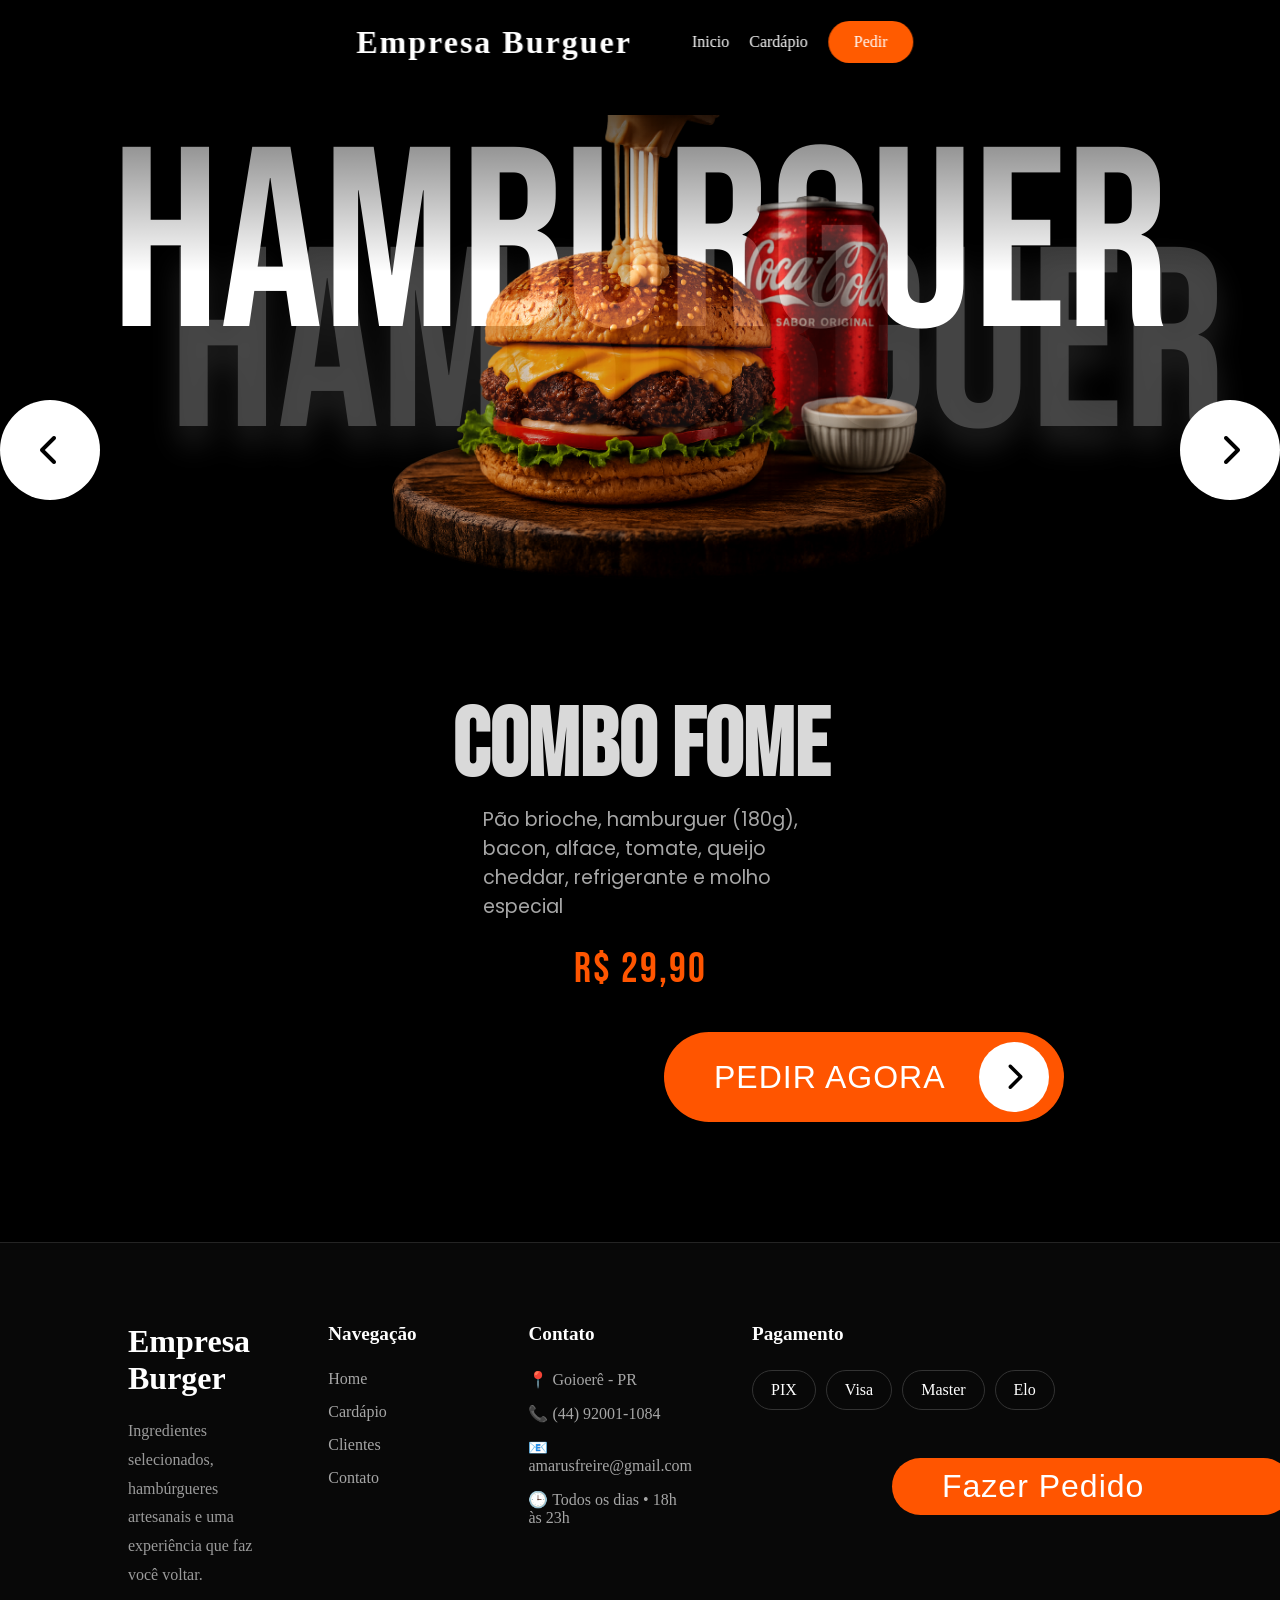
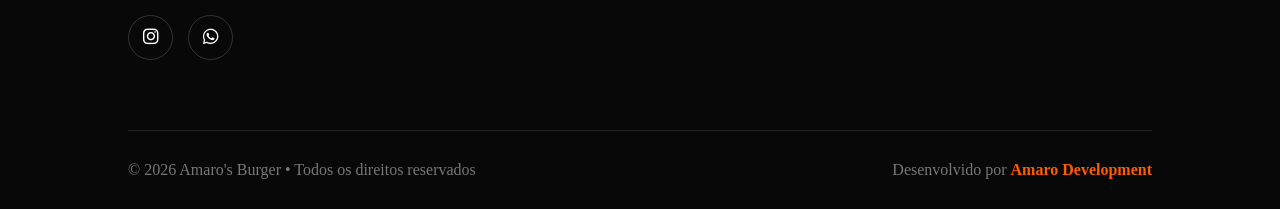
==== html/produto.html @ 5f11bde8 "fix: arruma links vazios, alt e contato" ====
<!DOCTYPE html>
<html lang="pt-br">

<head>
    <meta charset="UTF-8">
    <meta name="viewport" content="width=device-width, initial-scale=1.0">
    <link rel="preconnect" href="https://fonts.googleapis.com">
    <link rel="preconnect" href="https://fonts.gstatic.com" crossorigin>
    <link
        href="https://fonts.googleapis.com/css2?family=Bebas+Neue&family=Poppins:ital,wght@0,100;0,200;0,300;0,400;0,500;0,600;0,700;0,800;0,900;1,100;1,200;1,300;1,400;1,500;1,600;1,700;1,800;1,900&display=swap"
        rel="stylesheet">
    <link rel="stylesheet" href="https://cdnjs.cloudflare.com/ajax/libs/font-awesome/6.7.2/css/all.min.css">
    <link rel="stylesheet" href="../css/utils.css">
    <link rel="stylesheet" href="../css/produto.css">
    <title>Document</title>
</head>

<body>
    <header>
        <article class="navbar">
            <button class="menu-toggle" type="button" aria-label="Abrir menu" aria-expanded="false" data-menu-toggle>
                <i class="fa-solid fa-bars"></i>
            </button>
            <a class="empresa" href="../index.html">Empresa Burguer</a>
            <nav class="menu">
                <li>
                    <a href="#">Inicio</a>
                </li>
                <li>
                    <a href="#cardapio">Cardápio</a>
                </li>
                <li class="pedido">
                    <a href="">Pedir</a>
                </li>
            </nav>
        </article>
    </header>
    <div class="menu-backdrop" data-menu-backdrop></div>
    <main>
        <section class="container">
            <div class="top-gradient"></div>
            <h1 class="text-gigante frente" data-product-watermark>HAMBURGUER</h1>
            <h2 class="text-gigante tras" data-product-watermark-back>HAMBURGUER</h2>
            <div class="troca">
                <i class="fa-solid fa-chevron-left"></i>
                <i class="fa-solid fa-chevron-right"></i>
            </div>
            <img data-product-image src="../img/heroPNG2.png" alt="imagem do banner hero">
            <article class="info">
                <h2 class="nome-produto" data-product-name>COMBO FOME</h2>
                <p class="descricao-produto" data-product-description>Pão brioche, hamburguer (180g),<br>
                    bacon, alface, tomate, queijo<br>
                    cheddar, refrigerante e molho<br>
                    especial</p>
                <span class="preco-produto" data-product-price>R$ 29,90</span>
                <button class="btn-pedir">
                    PEDIR AGORA
                    <span class="btn-icone"><i class="fa-solid fa-chevron-right"></i></span>
                </button>

            </article>
        </section>
    </main>

    <div class="pedido-modal" data-pedido-modal aria-hidden="true">
        <div class="pedido-modal-backdrop" data-pedido-close></div>
        <section class="pedido-modal-panel" role="dialog" aria-modal="true" aria-labelledby="pedido-modal-title">
            <button class="pedido-modal-close" type="button" aria-label="Fechar janela" data-pedido-close>×</button>
            <h2 class="pedido-modal-title" id="pedido-modal-title">Antes de prosseguirmos precisamos dos seguintes
                dados:</h2>

            <div class="pedido-modal-client">
                <input class="pedido-modal-input" type="text" placeholder="NOME DO CLIENTE" aria-label="Nome do cliente"
                    data-client-name>

                <div class="pedido-modal-delivery">
                    <span class="pedido-modal-label">PRECISA ENTREGAR?</span>
                    <button class="pedido-choice active" type="button" data-delivery-choice="sim">SIM</button>
                    <button class="pedido-choice" type="button" data-delivery-choice="nao">NÃO</button>
                </div>
            </div>

            <div class="pedido-modal-address" data-address-group>
                <h3 class="pedido-modal-subtitle pedido-modal-subtitle-address">ENDEREÇO</h3>

                <div class="pedido-modal-address-grid">
                    <input class="pedido-modal-input" type="text" placeholder="BAIRRO" aria-label="Bairro"
                        data-address-bairro>
                    <input class="pedido-modal-input" type="text" placeholder="RUA" aria-label="Rua" data-address-rua>
                    <input class="pedido-modal-input" type="text" placeholder="NUMERO" aria-label="Número"
                        data-address-numero>
                </div>
            </div>

            <h3 class="pedido-modal-subtitle">PEDIDOS</h3>
            <textarea class="pedido-modal-textarea" data-pedido-textarea rows="5" aria-label="Pedidos"></textarea>

            <button class="pedido-modal-submit" type="button">
                PEDIR AGORA
                <span class="pedido-modal-arrow">&gt;</span>
            </button>
        </section>
    </div>

    <script src="../js/menu-mobile.js"></script>
    <script src="../js/produto.js"></script>
    <script src="../js/pedido-modal.js"></script>
    <footer class="footer">

        <div class="footer-container">

            <div class="footer-column">
                <h2 class="logo">Empresa Burger</h2>

                <p>
                    Ingredientes selecionados, hambúrgueres artesanais e uma experiência que faz você voltar.
                </p>

                <div class="socials">
                    <a href="https://www.instagram.com/amarus_freire/"><i class="fa-brands fa-instagram"></i></a>
                    <a href="https://wa.me/5544920011084"><i class="fa-brands fa-whatsapp"></i></a>
                </div>
            </div>

            <div class="footer-column">
                <h3>Navegação</h3>

                <ul>
                    <li><a href="../index.html">Home</a></li>
                    <li><a href="../index.html">Cardápio</a></li>
                    <li><a href="../index.html">Clientes</a></li>
                    <li><a href="https://wa.me/5544920011084">Contato</a></li>
                </ul>
            </div>

            <div class="footer-column">
                <h3>Contato</h3>

                <ul>
                    <li>📍 Goioerê - PR</li>
                    <li>📞 (44) 92001-1084</li>
                    <li>📧 amarusfreire@gmail.com</li>
                    <li>🕒 Todos os dias • 18h às 23h</li>
                </ul>
            </div>

            <div class="footer-column">
                <h3>Pagamento</h3>

                <div class="payments">
                    <span>PIX</span>
                    <span>Visa</span>
                    <span>Master</span>
                    <span>Elo</span>
                </div>

                <button class="footer-button btn-pedir">
                    Fazer Pedido
                </button>
            </div>

        </div>

        <div class="footer-bottom">
            <p>
                © 2026 Amaro's Burger • Todos os direitos reservados
            </p>

            <p>
                Desenvolvido por <span>Amaro Development</span>
            </p>
        </div>

    </footer>
</body>

</html>
---- css/utils.css ----
@charset "UTF-8";

.bebas-neue-regular {
	font-family: "Bebas Neue", sans-serif;
	font-weight: 400;
	font-style: normal;
}



.poppins-regular {
	font-family: "Poppins", sans-serif;
	font-weight: 400;
	font-style: normal;
}



.poppins-semibold {
	font-family: "Poppins", sans-serif;
	font-weight: 600;
	font-style: normal;
}

.poppins-bold {
	font-family: "Poppins", sans-serif;
	font-weight: 700;
	font-style: normal;
}



.poppins-regular-italic {
	font-family: "Poppins", sans-serif;
	font-weight: 400;
	font-style: italic;
}

.poppins-semibold-italic {
	font-family: "Poppins", sans-serif;
	font-weight: 600;
	font-style: italic;
}

.poppins-bold-italic {
	font-family: "Poppins", sans-serif;
	font-weight: 700;
	font-style: italic;
}

:root {
	--font-title: "Bebas Neue", sans-serif;
	--font-text: "Poppins", sans-serif;
}

html {
	background-color: black;
}

.btn-pedir {
    display: inline-flex;
    align-items: center;
    justify-content: space-between;
    align-self: center;
    background-color: #FF5500;

    color: #FFFFFF;

    font-family: 'Arial', sans-serif;
    font-size: 32px;
    font-weight: normal;
    letter-spacing: 1px;
    padding: 10px 15px 10px 50px;

    border: none;
    border-radius: 100px;
	margin-left: 35%;
    cursor: pointer;
    width: 400px;
    margin-top: 18px;
    transition: transform 0.2s, background-color 0.2s;
}

.btn-icone {
    display: flex;
    align-items: center;
    justify-content: center;
    background-color: #FFFFFF;
    color: #000000;

    font-size: 28px;
    font-weight: bold;
    width: 70px;
    height: 70px;
    border-radius: 50%;
    margin-left: 20px;
}

.btn-pedir:hover {
    background-color: #E64A00;
    transform: scale(1.02);
}

.nome-produto {
	font-family: var(--font-title);
}

.descricao-produto,
.btn-pedir {
	font-family: var(--font-text);
}

.navbar {
	display: flex;
	align-items: center;
	justify-content: center;
	margin-top: 10px;
	z-index: 1000;

	position: relative;
	position: fixed;
	padding: 10px;
	top: -50px;
	left: 50%;
	transform: translate(-50%, 50%);

	border-radius: 20px;
	background: rgba(0, 0, 0, .75);
	backdrop-filter: blur(12px);
}

.navbar-hero {
	position: relative;
	z-index: 5;
	justify-content: space-between;
	align-items: center;
	width: min(1400px, 92vw);
	margin: 0 auto;
	padding: 24px 0 0;
}

.empresa {
	display: flex;
	flex-direction: row;
	text-decoration: none;
	white-space: nowrap;
	color: #fff;
	margin-right: 0;
	font-size: 2rem;
	font-weight: 700;
	letter-spacing: 1px;
	z-index: 999;
	letter-spacing: 2px;
	margin-right: 50px;
	align-self: center;
}


.menu {
	list-style: none;
	z-index: 999;
	display: flex;
	align-items: center;
}

.menu li {
	display: inline-block;
	margin: 10px;
}

.menu a {
	color: white;
	font-style: normal;
	text-decoration: none;
}


.menu .pedido {
	padding: 12px 26px;
	background: #ff5b00;
	border-radius: 999px;
	transition: .3s;
}

.menu .pedido:hover {
	background: #ff7a2d;
}

.menu-toggle {
	display: none;
	align-items: center;
	justify-content: center;
	border: 0;
	background: transparent;
	color: #fff;
	font-size: 1.4rem;
	cursor: pointer;
	z-index: 1002;
}

.menu-backdrop {
	display: none;
}

.navbar-hero .menu {
	display: flex;
	align-items: center;
	gap: 40px;
}

.navbar-hero .menu li {
	display: block;
	margin: 0;
}

.navbar-hero .menu a {
	text-transform: uppercase;
	letter-spacing: 1.5px;
	font-size: 0.82rem;
	opacity: 0.95;
}

.menu a {
	position: relative;
	color: white;
	text-decoration: none;
	transition: color .3s;
}

.menu a::after {
	content: "";
	position: absolute;
	left: 0;
	bottom: -6px;

	width: 0;
	height: 2px;

	background: #ff5b00;
	transition: width .3s ease;
}

.menu a:hover::after {
	width: 100%;
}

.text-gigante {
	font-family: var(--font-title);
}

.footer {
	margin-top: 120px;
	background: #080808;
	border-top: 1px solid #242424;
	padding: 80px 10% 30px;
}

.footer-container {
	display: grid;
	grid-template-columns: repeat(4, 1fr);
	gap: 60px;
}

.logo {
	color: #fff;
	font-size: 2rem;
	margin-bottom: 20px;
}

.footer-column p {
	color: #9b9b9b;
	line-height: 1.8;
}

.footer-column h3 {
	color: white;
	margin-bottom: 25px;
	font-size: 1.2rem;
}

.footer-column ul {
	list-style: none;
}

.footer-column li {
	margin-bottom: 15px;
	color: #a6a6a6;
}

.footer-column a {
	color: #a6a6a6;
	text-decoration: none;
	transition: .3s;
}

.footer-column a:hover {
	color: #ff5b00;
}

.socials {
	display: flex;
	gap: 15px;
	margin-top: 25px;
}

.socials a {
	width: 45px;
	height: 45px;
	display: flex;
	justify-content: center;
	align-items: center;
	border: 1px solid #333;
	border-radius: 50%;
	color: white;
	font-size: 18px;
	transition: .3s;
}

.socials a:hover {
	background: #ff5b00;
	border-color: #ff5b00;
}

.payments {
	display: flex;
	flex-wrap: wrap;
	gap: 10px;
	margin-bottom: 30px;
}

.payments span {
	padding: 10px 18px;
	border: 1px solid #333;
	border-radius: 30px;
	color: white;
}

.footer-button {
	display: inline-block;
	background: #000;
	color: #ff5b00;
	padding: 8px 18px;
	border: 2px solid #ff5b00;
	border-radius: 50px;
	font-weight: 600;
	transition: .3s;
}

.footer-button:hover {
	transform: translateY(-3px);
	box-shadow: 0 0 20px rgba(255, 91, 0, .4);
	background: #ff5b00;
	color: #000;
}

.footer-bottom {
	margin-top: 70px;
	padding-top: 30px;
	border-top: 1px solid #222;
	display: flex;
	justify-content: space-between;
	flex-wrap: wrap;
	gap: 15px;
}

.footer-bottom p {
	color: #777;
}

.footer-bottom span {
	color: #ff5b00;
	font-weight: 600;
}

@media(max-width:1000px) {
	.footer-container {
		grid-template-columns: 1fr 1fr;
	}

	.navbar-hero {
		flex-direction: column;
		gap: 18px;
		padding-top: 18px;
	}
}

@media (max-width:768px) {
	.navbar-hero {
		flex-direction: row;
		justify-content: space-between;
		align-items: center;
		width: min(1400px, 92vw);
		margin: 0 auto;
		padding: 24px 0 0;
		z-index: 5;
		position: relative;
	}

	.navbar {
		display: flex;
		align-items: center;
		justify-content: center;
		z-index: 1100;
		position: fixed;
		padding: 10px;
		top: 10px;
		left: 50%;
		transform: translateX(-50%);
		border-radius: 20px;
		background: rgba(0, 0, 0, .75);
		backdrop-filter: blur(12px);
		min-height: 58px;
		width: calc(100% - 20px);
		max-width: 500px;
	}

	.navbar article {
		width: 100%;
		display: flex;
		align-items: center;
		justify-content: center;
		position: relative;
	}

	.menu-toggle {
		display: inline-flex;
		position: absolute;
		left: 10px;
		width: 48px;
		height: 48px;
		font-size: 1.6rem;
		top: 50%;
		transform: translateY(-50%);
	}

	.empresa {
		margin-right: 0;
		font-size: 1.6rem;
		text-align: center;
		padding-left: 36px;
	}

	.menu {
		position: fixed;
		top: 0;
		left: 0;
		width: min(82vw, 320px);
		height: 100vh;
		padding: 92px 22px 24px;
		display: flex;
		flex-direction: column;
		align-items: flex-start;
		gap: 14px;
		background: rgba(5, 5, 5, 0.98);
		border-right: 1px solid rgba(255, 255, 255, 0.08);
		box-shadow: 20px 0 50px rgba(0, 0, 0, 0.35);
		transform: translateX(-101%);
		visibility: hidden;
		transition: transform 0.28s ease, visibility 0.28s;
		z-index: 1200;
	}

	.navbar.menu-open .menu {
		transform: translateX(0);
		visibility: visible;
	}

	.menu li {
		display: block;
		margin: 0;
	}

	.menu a {
		display: block;
		padding: 12px 0;
		font-size: 1.05rem;
	}

	.menu-backdrop {
		display: block;
		position: fixed;
		inset: 0;
		background: rgba(0, 0, 0, 0.55);
		opacity: 0;
		pointer-events: none;
		transition: opacity 0.28s ease;
		z-index: 1150;
	}

	.menu-backdrop.visible {
		opacity: 1;
		pointer-events: auto;
	}

	body.menu-open {
		overflow: hidden;
	}
	

}

@media(max-width:650px) {
	.footer-container {
		grid-template-columns: 1fr;
	}

	.footer-bottom {
		flex-direction: column;
		text-align: center;
	}

	.navbar-hero .menu {
		flex-wrap: wrap;
		justify-content: center;
		gap: 14px 18px;
	}
}
.pedido-modal {
    position: fixed;
    inset: 0;
    display: none;
    align-items: center;
    justify-content: center;
    padding: 24px;
    z-index: 1000;
    overflow-y: auto;
}

.pedido-modal.open {
    display: flex;
}

.pedido-modal-backdrop {
    position: absolute;
    inset: 0;
    background: rgba(0, 0, 0, 0.78);
    backdrop-filter: blur(8px);
}

.pedido-modal-panel {
    position: relative;
    width: min(840px, 100%);
    max-height: calc(100vh - 48px);
    overflow-y: auto;
    background: #050505;
    border: 1px solid rgba(255, 255, 255, 0.18);
    border-radius: 26px;
    padding: 36px 34px 30px;
    z-index: 1;
}

.pedido-modal-address {
    display: none;
    margin-bottom: 22px;
}

.pedido-modal-address.visible {
    display: block;
}

.pedido-modal-subtitle-address {
    margin-bottom: 18px;
}

.pedido-modal-address-grid {
    display: grid;
    grid-template-columns: repeat(3, minmax(0, 1fr));
    gap: 18px;
}

.pedido-modal-close {
    position: absolute;
    top: 16px;
    right: 18px;
    width: 42px;
    height: 42px;
    border: none;
    border-radius: 50%;
    background: transparent;
    color: rgba(255, 255, 255, 0.65);
    font-size: 2rem;
    cursor: pointer;
}

.pedido-modal-title {
    max-width: 360px;
    margin-bottom: 34px;
    color: #fff;
    font-family: var(--font-text);
    font-size: 2.2rem;
    line-height: 1.1;
    font-weight: 500;
}

.pedido-modal-client {
    display: flex;
    align-items: center;
    gap: 30px;
    flex-wrap: wrap;
    margin-bottom: 26px;
}

.pedido-modal-input {
    width: 100%;
    height: 58px;
    border-radius: 16px;
    border: 2px solid #ff5b00;
    background: #111;
    color: #fff;
    padding: 0 20px;
    font-family: var(--font-text);
    font-size: 1.2rem;
    outline: none;
}

.pedido-modal-input::placeholder {
    color: rgba(255, 255, 255, 0.42);
}

.pedido-modal-delivery {
    display: flex;
    align-items: center;
    gap: 18px;
    flex-wrap: wrap;
}

.pedido-modal-label {
    color: rgba(255, 255, 255, 0.78);
    font-family: var(--font-text);
    font-size: 1.35rem;
    font-weight: 600;
}

.pedido-choice {
    width: 56px;
    height: 56px;
    border-radius: 50%;
    border: 1px solid #ff5b00;
    background: transparent;
    color: rgba(255, 255, 255, 0.62);
    font-family: var(--font-text);
    font-size: 0.95rem;
    cursor: pointer;
}

.pedido-choice.active {
    background: #111;
    color: #fff;
    box-shadow: 0 0 0 1px rgba(255, 91, 0, 0.25) inset;
}

.pedido-modal-subtitle {
    color: #fff;
    font-family: var(--font-title);
    font-size: 3rem;
    letter-spacing: 1px;
    margin-bottom: 20px;
}

.pedido-modal-textarea {
    width: 100%;
    min-height: 180px;
    resize: none;
    border-radius: 24px;
    border: 1px solid rgba(255, 255, 255, 0.45);
    background: #151515;
    color: rgba(255, 255, 255, 0.9);
    padding: 22px 24px;
    font-family: var(--font-text);
    font-size: 1.08rem;
    line-height: 1.6;
    outline: none;
    margin-bottom: 32px;
}

.pedido-modal-submit {
    display: inline-flex;
    align-items: center;
    justify-content: space-between;
    gap: 18px;
    min-width: 320px;
    height: 72px;
    padding: 0 10px 0 34px;
    border: none;
    border-radius: 999px;
    background: #ff5b00;
    color: #fff;
    font-family: var(--font-text);
    font-size: 1.15rem;
    cursor: pointer;
    box-shadow: 0 18px 40px rgba(255, 91, 0, 0.22);
}

.pedido-modal-arrow {
    width: 60px;
    height: 60px;
    border-radius: 50%;
    display: inline-flex;
    align-items: center;
    justify-content: center;
    background: #fff;
    color: #000;
    font-size: 1.8rem;
    font-weight: 700;
}

@media(max-width:768px) {
    .pedido-modal-panel {
        max-height: calc(100vh - 32px);
        padding: 28px 20px 24px;
    }

    .pedido-modal-address-grid {
        grid-template-columns: 1fr;
    }

    .pedido-modal-title {
        max-width: 100%;
        font-size: 1.8rem;
    }

    .pedido-modal-subtitle {
        font-size: 2.2rem;
    }

    .pedido-modal-submit {
        width: 100%;
        min-width: 0;
    }
}
---- css/produto.css ----
@charset "UTF-8";

* {
    margin: 0;
    padding: 0;
    box-sizing: border-box;
}

.text-gigante {
    font-size: 16rem;
    text-align: center;
    line-height: 100px;
    font-weight: 300;
}

.frente {
    margin-top: 200px;
    color: white;
}

.tras {
    opacity: 35%;
    margin-left: 115px;
    color: rgba(255, 255, 255, 0.7);
    text-shadow: 0 18px 30px rgba(255, 255, 255, 0.35);
}

.troca {
    display: flex;
    gap: 20px;
    justify-content: space-between;
}

.troca i {
    display: flex;
    justify-content: center;
    align-items: center;

    width: 100px;
    height: 100px;

    background: white;
    color: black;

    border-radius: 50%;
    font-size: 2rem;
    cursor: pointer;
    z-index: 10;
}

.fa-chevron-right:hover {
    opacity: 90%;
}

.fa-chevron-left:hover {
    opacity: 80%;
}

.top-gradient {
    position: absolute;
    top: -228px;
    width: 100%;
    height: 300px;
    background: linear-gradient(to bottom, black, transparent);
    z-index: 99;
}

.container {
    position: relative;
}

.container img {
    position: absolute;
    /* height: min(80vh, 1000px);
    width: auto; */
    width: 700px;
    height: 700px;
    object-fit: contain;
    left: 50%;
    top: 148px;
    transform: translate(-50%, -50%);
    opacity: 80%;
    z-index: 2;
}

.info {
    margin-top: 190px;
    display: flex;
    flex-direction: column;
}

.nome-produto {
    font-size: 6rem;
    color: rgba(255, 255, 255, 0.85);
    display: block;
    margin: 0 auto;
}

.preco-produto {
    display: block;
    margin: 0 auto 20px;
    color: #FF5500;
    font-family: var(--font-title);
    font-size: 2.6rem;
    letter-spacing: 2px;
    text-align: center;
}

.descricao-produto {
    color: rgba(255, 255, 255, 0.65);
    display: block;
    margin: 0 auto;
    font-size: 1.2rem;
    margin-bottom: 24px;
}


.info-button:hover {
    transform: scale(1.1);
}


.btn-pedir {
    display: inline-flex;
    align-items: center;
    justify-content: space-between;
    align-self: center;
    background-color: #FF5500;

    color: #FFFFFF;

    font-family: 'Arial', sans-serif;
    font-size: 32px;
    font-weight: normal;
    letter-spacing: 1px;
    padding: 10px 15px 10px 50px;

    border: none;
    border-radius: 100px;

    cursor: pointer;
    width: 400px;
    margin-top: 18px;
    transition: transform 0.2s, background-color 0.2s;
}

.btn-icone {
    display: flex;
    align-items: center;
    justify-content: center;
    background-color: #FFFFFF;
    color: #000000;

    font-size: 28px;
    font-weight: bold;
    width: 70px;
    height: 70px;
    border-radius: 50%;
    margin-left: 20px;
}

.btn-pedir:hover {
    background-color: #E64A00;
    transform: scale(1.02);
}

.pedido-modal {

    position: fixed;
    inset: 0;
    display: none;
    align-items: center;
    justify-content: center;
    padding: 24px;
    z-index: 1000;
    overflow-y: auto;
}

.pedido-modal.open {
    display: flex;
}

.pedido-modal-backdrop {
    position: absolute;
    inset: 0;
    background: rgba(0, 0, 0, 0.78);
    backdrop-filter: blur(8px);
}

.pedido-modal-panel {
    position: relative;
    width: min(840px, 100%);
    max-height: calc(100vh - 48px);
    overflow-y: auto;
    background: #050505;
    border: 1px solid rgba(255, 255, 255, 0.18);
    border-radius: 26px;
    padding: 36px 34px 30px;
    z-index: 1;
}

.pedido-modal-address {
    display: none;
    margin-bottom: 22px;
}

.pedido-modal-address.visible {
    display: block;
}

.pedido-modal-subtitle-address {
    margin-bottom: 18px;
}

.pedido-modal-address-grid {
    display: grid;
    grid-template-columns: repeat(3, minmax(0, 1fr));
    gap: 18px;
}

.pedido-modal-close {
    position: absolute;
    top: 16px;
    right: 18px;
    width: 42px;
    height: 42px;
    border: none;
    border-radius: 50%;
    background: transparent;
    color: rgba(255, 255, 255, 0.65);
    font-size: 2rem;
    cursor: pointer;
}

.pedido-modal-title {
    max-width: 360px;
    margin-bottom: 34px;
    color: #fff;
    font-family: var(--font-text);
    font-size: 2.2rem;
    line-height: 1.1;
    font-weight: 500;
}

.pedido-modal-client {
    display: flex;
    align-items: center;
    gap: 30px;
    flex-wrap: wrap;
    margin-bottom: 26px;
}

.pedido-modal-input {
    width: 100%;
    height: 58px;
    border-radius: 16px;
    border: 2px solid #ff5b00;
    background: #111;
    color: #fff;
    padding: 0 20px;
    font-family: var(--font-text);
    font-size: 1.2rem;
    outline: none;
}

.pedido-modal-input::placeholder {
    color: rgba(255, 255, 255, 0.42);
}

.pedido-modal-delivery {
    display: flex;
    align-items: center;
    gap: 18px;
    flex-wrap: wrap;
}

.pedido-modal-label {
    color: rgba(255, 255, 255, 0.78);
    font-family: var(--font-text);
    font-size: 1.35rem;
    font-weight: 600;
}

.pedido-choice {
    width: 56px;
    height: 56px;
    border-radius: 50%;
    border: 1px solid #ff5b00;
    background: transparent;
    color: rgba(255, 255, 255, 0.62);
    font-family: var(--font-text);
    font-size: 0.95rem;
    cursor: pointer;
}

.pedido-choice.active {
    background: #111;
    color: #fff;
    box-shadow: 0 0 0 1px rgba(255, 91, 0, 0.25) inset;
}

.pedido-modal-subtitle {
    color: #fff;
    font-family: var(--font-title);
    font-size: 3rem;
    letter-spacing: 1px;
    margin-bottom: 20px;
}

.pedido-modal-textarea {
    width: 100%;
    min-height: 180px;
    resize: none;
    border-radius: 24px;
    border: 1px solid rgba(255, 255, 255, 0.45);
    background: #151515;
    color: rgba(255, 255, 255, 0.9);
    padding: 22px 24px;
    font-family: var(--font-text);
    font-size: 1.08rem;
    line-height: 1.6;
    outline: none;
    margin-bottom: 32px;
}

.pedido-modal-submit {
    display: inline-flex;
    align-items: center;
    justify-content: space-between;
    gap: 18px;
    min-width: 320px;
    height: 72px;
    padding: 0 10px 0 34px;
    border: none;
    border-radius: 999px;
    background: #ff5b00;
    color: #fff;
    font-family: var(--font-text);
    font-size: 1.15rem;
    cursor: pointer;
    box-shadow: 0 18px 40px rgba(255, 91, 0, 0.22);
}

.pedido-modal-arrow {
    width: 60px;
    height: 60px;
    border-radius: 50%;
    display: inline-flex;
    align-items: center;
    justify-content: center;
    background: #fff;
    color: #000;
    font-size: 1.8rem;
    font-weight: 700;
}

@media(max-width:768px) {

    .text-gigante{
        font-size: 5.8rem;
        line-height: 50px;
    }
    .troca {
        display: none;
    }
    .tras {
        margin-left: 0px;
    }
    
    .container img {
        width: 100%;
        top: 40px;
    }
    .nome-produto {
        font-size: 3rem;
    }
    .descricao-produto {
        font-size: 20px;
        text-align: center;
        padding: 10px;
    }

    .btn-pedir {
        width: 70%;
        font-size: 1rem;
		margin: 15%;
    }


    .pedido-modal-panel {
        max-height: calc(100vh - 32px);
        padding: 28px 20px 24px;
    }

    .pedido-modal-address-grid {
        grid-template-columns: 1fr;
    }

    .pedido-modal-title {
        max-width: 100%;
        font-size: 1.8rem;
    }

    .pedido-modal-subtitle {
        font-size: 2.2rem;
    }

    .pedido-modal-submit {
        width: 100%;
        min-width: 0;
    }
}
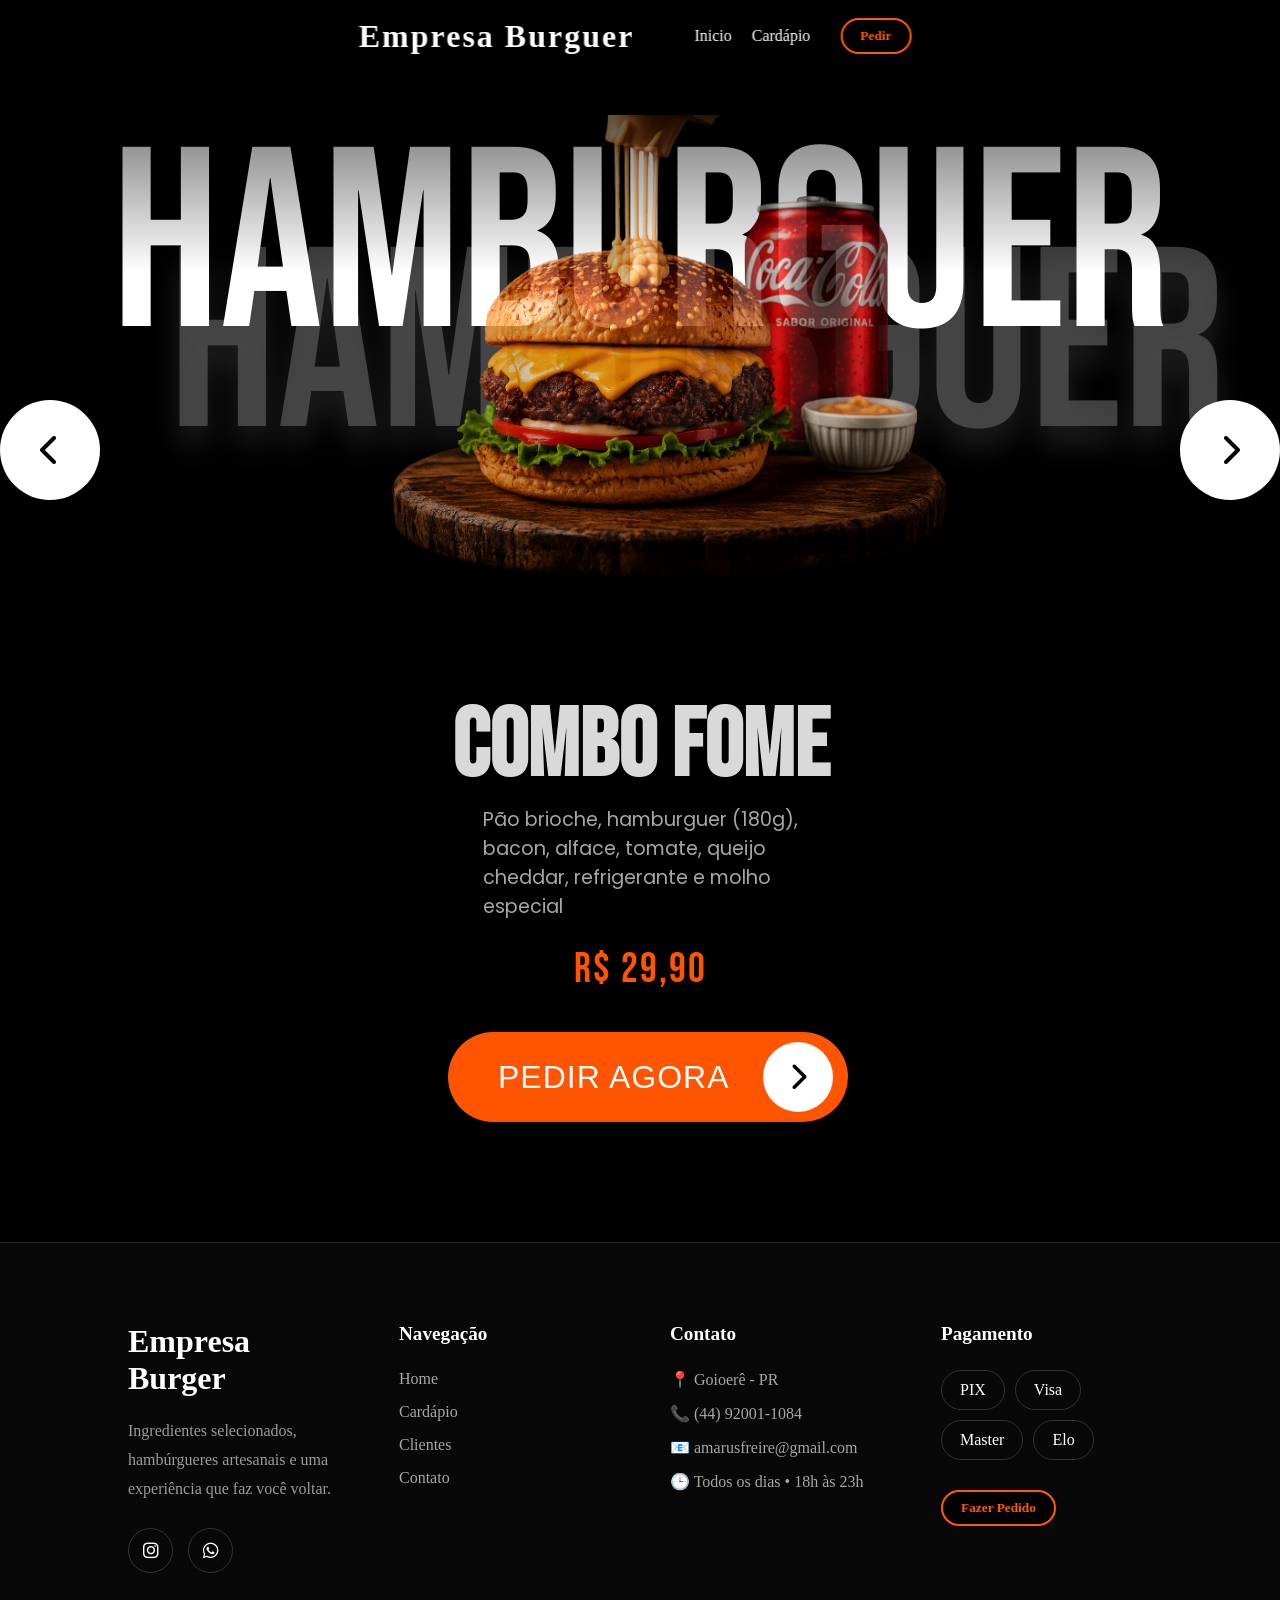
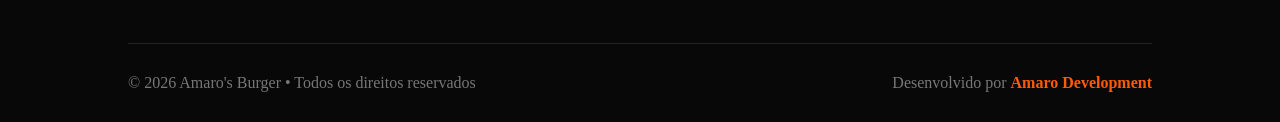
==== commit 190d53c7: "fix: otimiza imagens para performance" ====
--- a/html/produto.html
+++ b/html/produto.html
@@ -30,7 +30,7 @@
                     <a href="#cardapio">Cardápio</a>
                 </li>
                 <li class="pedido">
-                    <a href="">Pedir</a>
+                    <button class="footer-button buy-btn">Pedir</button>
                 </li>
             </nav>
         </article>
@@ -53,7 +53,7 @@
                     cheddar, refrigerante e molho<br>
                     especial</p>
                 <span class="preco-produto" data-product-price>R$ 29,90</span>
-                <button class="btn-pedir">
+                <button class="btn-pedir buy-btn">
                     PEDIR AGORA
                     <span class="btn-icone"><i class="fa-solid fa-chevron-right"></i></span>
                 </button>
@@ -154,7 +154,7 @@
                     <span>Elo</span>
                 </div>
 
-                <button class="footer-button btn-pedir">
+                <button class="footer-button buy-btn">
                     Fazer Pedido
                 </button>
             </div>
--- a/css/utils.css
+++ b/css/utils.css
@@ -28,26 +28,6 @@
 	font-style: normal;
 }
 
-
-
-.poppins-regular-italic {
-	font-family: "Poppins", sans-serif;
-	font-weight: 400;
-	font-style: italic;
-}
-
-.poppins-semibold-italic {
-	font-family: "Poppins", sans-serif;
-	font-weight: 600;
-	font-style: italic;
-}
-
-.poppins-bold-italic {
-	font-family: "Poppins", sans-serif;
-	font-weight: 700;
-	font-style: italic;
-}
-
 :root {
 	--font-title: "Bebas Neue", sans-serif;
 	--font-text: "Poppins", sans-serif;
@@ -61,7 +41,6 @@
     display: inline-flex;
     align-items: center;
     justify-content: space-between;
-    align-self: center;
     background-color: #FF5500;
 
     color: #FFFFFF;
@@ -70,14 +49,15 @@
     font-size: 32px;
     font-weight: normal;
     letter-spacing: 1px;
-    padding: 10px 15px 10px 50px;
+    padding: 10px 15px 10px 20px;
+	margin-left: 35%;
 
     border: none;
     border-radius: 100px;
-	margin-left: 35%;
     cursor: pointer;
-    width: 400px;
-    margin-top: 18px;
+    width: 100%;
+    max-width: 400px;
+    margin: 18px auto 0;
     transition: transform 0.2s, background-color 0.2s;
 }
 
@@ -176,14 +156,7 @@
 
 
 .menu .pedido {
-	padding: 12px 26px;
-	background: #ff5b00;
-	border-radius: 999px;
-	transition: .3s;
-}
-
-.menu .pedido:hover {
-	background: #ff7a2d;
+	margin-left: 20px;
 }
 
 .menu-toggle {
@@ -344,6 +317,8 @@
 	border-radius: 50px;
 	font-weight: 600;
 	transition: .3s;
+	cursor: pointer;
+	font-family: inherit;
 }
 
 .footer-button:hover {
@@ -410,7 +385,7 @@
 		background: rgba(0, 0, 0, .75);
 		backdrop-filter: blur(12px);
 		min-height: 58px;
-		width: calc(100% - 20px);
+		width: 95%;
 		max-width: 500px;
 	}
 
@@ -470,6 +445,11 @@
 		margin: 0;
 	}
 
+	.menu .pedido {
+		margin-left: 0;
+		margin-top: 15px;
+	}
+
 	.menu a {
 		display: block;
 		padding: 12px 0;
@@ -709,7 +689,6 @@
         max-height: calc(100vh - 32px);
         padding: 28px 20px 24px;
     }
-
     .pedido-modal-address-grid {
         grid-template-columns: 1fr;
     }
@@ -727,4 +706,13 @@
         width: 100%;
         min-width: 0;
     }
-}
+	.btn-pedir{
+		width: 90%;
+		margin-left: 5%;
+	}
+}
+@media(min-width:769px){
+	.btn-pedir{
+		margin-left: 35%;
+	}
+}
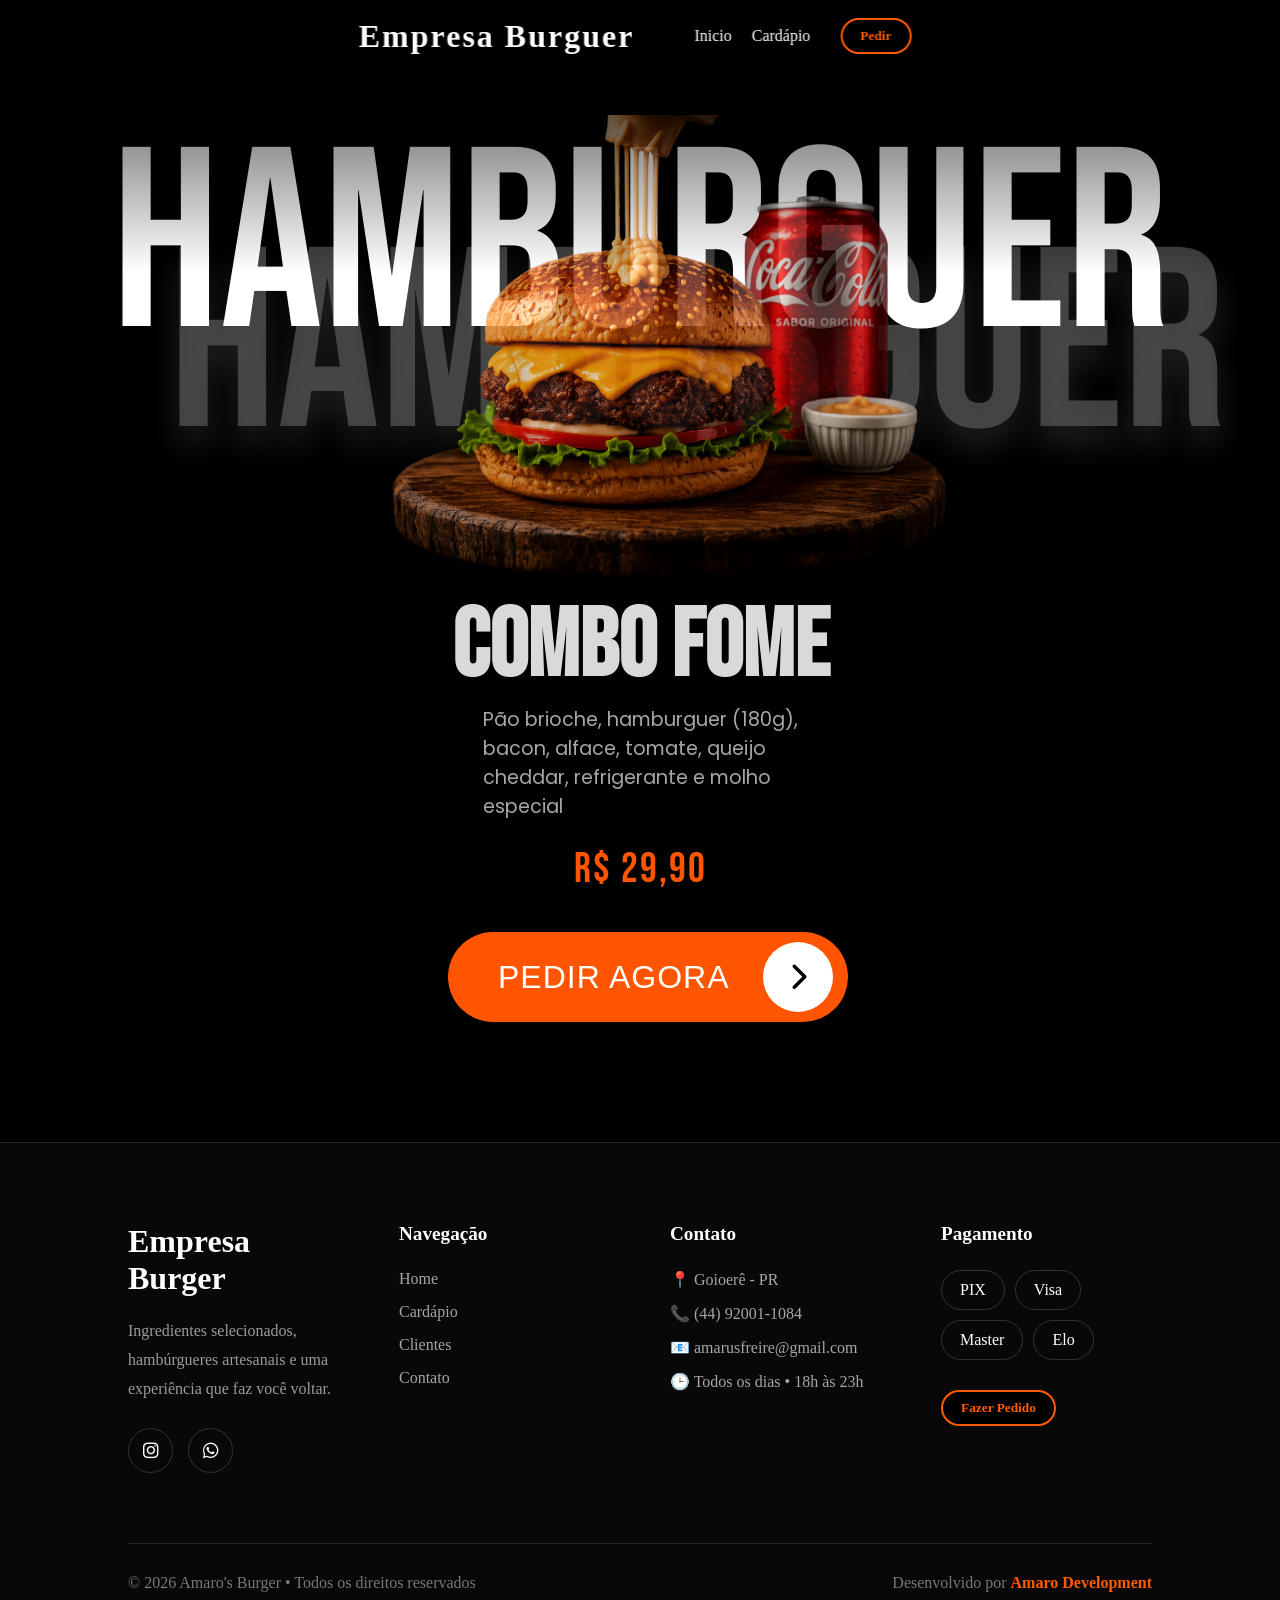
==== commit 739d0f00: "fix: implementa navbar na fonta do html e adiciona seo em produto" ====
--- a/html/produto.html
+++ b/html/produto.html
@@ -4,15 +4,154 @@
 <head>
     <meta charset="UTF-8">
     <meta name="viewport" content="width=device-width, initial-scale=1.0">
+    
     <link rel="preconnect" href="https://fonts.googleapis.com">
     <link rel="preconnect" href="https://fonts.gstatic.com" crossorigin>
-    <link
-        href="https://fonts.googleapis.com/css2?family=Bebas+Neue&family=Poppins:ital,wght@0,100;0,200;0,300;0,400;0,500;0,600;0,700;0,800;0,900;1,100;1,200;1,300;1,400;1,500;1,600;1,700;1,800;1,900&display=swap"
-        rel="stylesheet">
-    <link rel="stylesheet" href="https://cdnjs.cloudflare.com/ajax/libs/font-awesome/6.7.2/css/all.min.css">
-    <link rel="stylesheet" href="../css/utils.css">
-    <link rel="stylesheet" href="../css/produto.css">
-    <title>Document</title>
+    
+    <title>Amaro's Burger | Detalhes do Produto</title>
+    <meta name="description" content="Hambúrgueres artesanais preparados com ingredientes frescos. Veja os detalhes e peça agora pelo WhatsApp.">
+    <meta name="robots" content="index, follow">
+    <link rel="icon" type="image/png" href="../img/logo-PNG.png">
+
+    <link href="https://fonts.googleapis.com/css2?family=Bebas+Neue&family=Poppins:wght@400;700&display=swap" rel="stylesheet">
+
+    <link rel="stylesheet" href="https://cdnjs.cloudflare.com/ajax/libs/font-awesome/6.7.2/css/all.min.css" media="print" onload="this.media='all'">
+    
+    <link rel="stylesheet" href="../css/utils.css" media="print" onload="this.media='all'">
+    <link rel="stylesheet" href="../css/produto.css" media="print" onload="this.media='all'">
+    
+    <meta property="og:type" content="website">
+    <meta property="og:title" content="Empresa Burguer | O melhor hambúrguer da cidade">
+    <meta property="og:description" content="Ingredientes frescos, sabor intenso e entrega rápida.">
+    <meta property="og:image" content="../img/logo-PNG.png">
+    <style>
+        .navbar {
+            display: flex;
+            align-items: center;
+            justify-content: center;
+            margin-top: 10px;
+            z-index: 1000;
+
+            position: relative;
+            position: fixed;
+            padding: 10px;
+            top: -50px;
+            left: 50%;
+            transform: translate(-50%, 50%);
+
+            border-radius: 20px;
+            background: rgba(0, 0, 0, .75);
+            backdrop-filter: blur(12px);
+        }
+
+        .navbar-hero {
+            position: relative;
+            z-index: 5;
+            justify-content: space-between;
+            align-items: center;
+            width: min(1400px, 92vw);
+            margin: 0 auto;
+            padding: 24px 0 0;
+        }
+
+        .empresa {
+            display: flex;
+            flex-direction: row;
+            text-decoration: none;
+            white-space: nowrap;
+            color: #fff;
+            margin-right: 0;
+            font-size: 2rem;
+            font-weight: 700;
+            letter-spacing: 1px;
+            z-index: 999;
+            letter-spacing: 2px;
+            margin-right: 50px;
+            align-self: center;
+        }
+
+
+        .menu {
+            list-style: none;
+            z-index: 999;
+            display: flex;
+            align-items: center;
+        }
+
+        .menu li {
+            display: inline-block;
+            margin: 10px;
+        }
+
+        .menu a {
+            color: white;
+            font-style: normal;
+            text-decoration: none;
+        }
+
+
+        .menu .pedido {
+            margin-left: 20px;
+        }
+
+        .menu-toggle {
+            display: none;
+            align-items: center;
+            justify-content: center;
+            border: 0;
+            background: transparent;
+            color: #fff;
+            font-size: 1.4rem;
+            cursor: pointer;
+            z-index: 1002;
+        }
+
+        .menu-backdrop {
+            display: none;
+        }
+
+        .navbar-hero .menu {
+            display: flex;
+            align-items: center;
+            gap: 40px;
+        }
+
+        .navbar-hero .menu li {
+            display: block;
+            margin: 0;
+        }
+
+        .navbar-hero .menu a {
+            text-transform: uppercase;
+            letter-spacing: 1.5px;
+            font-size: 0.82rem;
+            opacity: 0.95;
+        }
+
+        .menu a {
+            position: relative;
+            color: white;
+            text-decoration: none;
+            transition: color .3s;
+        }
+
+        .menu a::after {
+            content: "";
+            position: absolute;
+            left: 0;
+            bottom: -6px;
+
+            width: 0;
+            height: 2px;
+
+            background: #ff5b00;
+            transition: width .3s ease;
+        }
+
+        .menu a:hover::after {
+            width: 100%;
+        }
+    </style>
 </head>
 
 <body>
@@ -41,10 +180,6 @@
             <div class="top-gradient"></div>
             <h1 class="text-gigante frente" data-product-watermark>HAMBURGUER</h1>
             <h2 class="text-gigante tras" data-product-watermark-back>HAMBURGUER</h2>
-            <div class="troca">
-                <i class="fa-solid fa-chevron-left"></i>
-                <i class="fa-solid fa-chevron-right"></i>
-            </div>
             <img data-product-image src="../img/heroPNG2.png" alt="imagem do banner hero">
             <article class="info">
                 <h2 class="nome-produto" data-product-name>COMBO FOME</h2>
--- a/css/utils.css
+++ b/css/utils.css
@@ -90,132 +90,6 @@
 	font-family: var(--font-text);
 }
 
-.navbar {
-	display: flex;
-	align-items: center;
-	justify-content: center;
-	margin-top: 10px;
-	z-index: 1000;
-
-	position: relative;
-	position: fixed;
-	padding: 10px;
-	top: -50px;
-	left: 50%;
-	transform: translate(-50%, 50%);
-
-	border-radius: 20px;
-	background: rgba(0, 0, 0, .75);
-	backdrop-filter: blur(12px);
-}
-
-.navbar-hero {
-	position: relative;
-	z-index: 5;
-	justify-content: space-between;
-	align-items: center;
-	width: min(1400px, 92vw);
-	margin: 0 auto;
-	padding: 24px 0 0;
-}
-
-.empresa {
-	display: flex;
-	flex-direction: row;
-	text-decoration: none;
-	white-space: nowrap;
-	color: #fff;
-	margin-right: 0;
-	font-size: 2rem;
-	font-weight: 700;
-	letter-spacing: 1px;
-	z-index: 999;
-	letter-spacing: 2px;
-	margin-right: 50px;
-	align-self: center;
-}
-
-
-.menu {
-	list-style: none;
-	z-index: 999;
-	display: flex;
-	align-items: center;
-}
-
-.menu li {
-	display: inline-block;
-	margin: 10px;
-}
-
-.menu a {
-	color: white;
-	font-style: normal;
-	text-decoration: none;
-}
-
-
-.menu .pedido {
-	margin-left: 20px;
-}
-
-.menu-toggle {
-	display: none;
-	align-items: center;
-	justify-content: center;
-	border: 0;
-	background: transparent;
-	color: #fff;
-	font-size: 1.4rem;
-	cursor: pointer;
-	z-index: 1002;
-}
-
-.menu-backdrop {
-	display: none;
-}
-
-.navbar-hero .menu {
-	display: flex;
-	align-items: center;
-	gap: 40px;
-}
-
-.navbar-hero .menu li {
-	display: block;
-	margin: 0;
-}
-
-.navbar-hero .menu a {
-	text-transform: uppercase;
-	letter-spacing: 1.5px;
-	font-size: 0.82rem;
-	opacity: 0.95;
-}
-
-.menu a {
-	position: relative;
-	color: white;
-	text-decoration: none;
-	transition: color .3s;
-}
-
-.menu a::after {
-	content: "";
-	position: absolute;
-	left: 0;
-	bottom: -6px;
-
-	width: 0;
-	height: 2px;
-
-	background: #ff5b00;
-	transition: width .3s ease;
-}
-
-.menu a:hover::after {
-	width: 100%;
-}
 
 .text-gigante {
 	font-family: var(--font-title);
--- a/css/produto.css
+++ b/css/produto.css
@@ -23,37 +23,6 @@
     margin-left: 115px;
     color: rgba(255, 255, 255, 0.7);
     text-shadow: 0 18px 30px rgba(255, 255, 255, 0.35);
-}
-
-.troca {
-    display: flex;
-    gap: 20px;
-    justify-content: space-between;
-}
-
-.troca i {
-    display: flex;
-    justify-content: center;
-    align-items: center;
-
-    width: 100px;
-    height: 100px;
-
-    background: white;
-    color: black;
-
-    border-radius: 50%;
-    font-size: 2rem;
-    cursor: pointer;
-    z-index: 10;
-}
-
-.fa-chevron-right:hover {
-    opacity: 90%;
-}
-
-.fa-chevron-left:hover {
-    opacity: 80%;
 }
 
 .top-gradient {
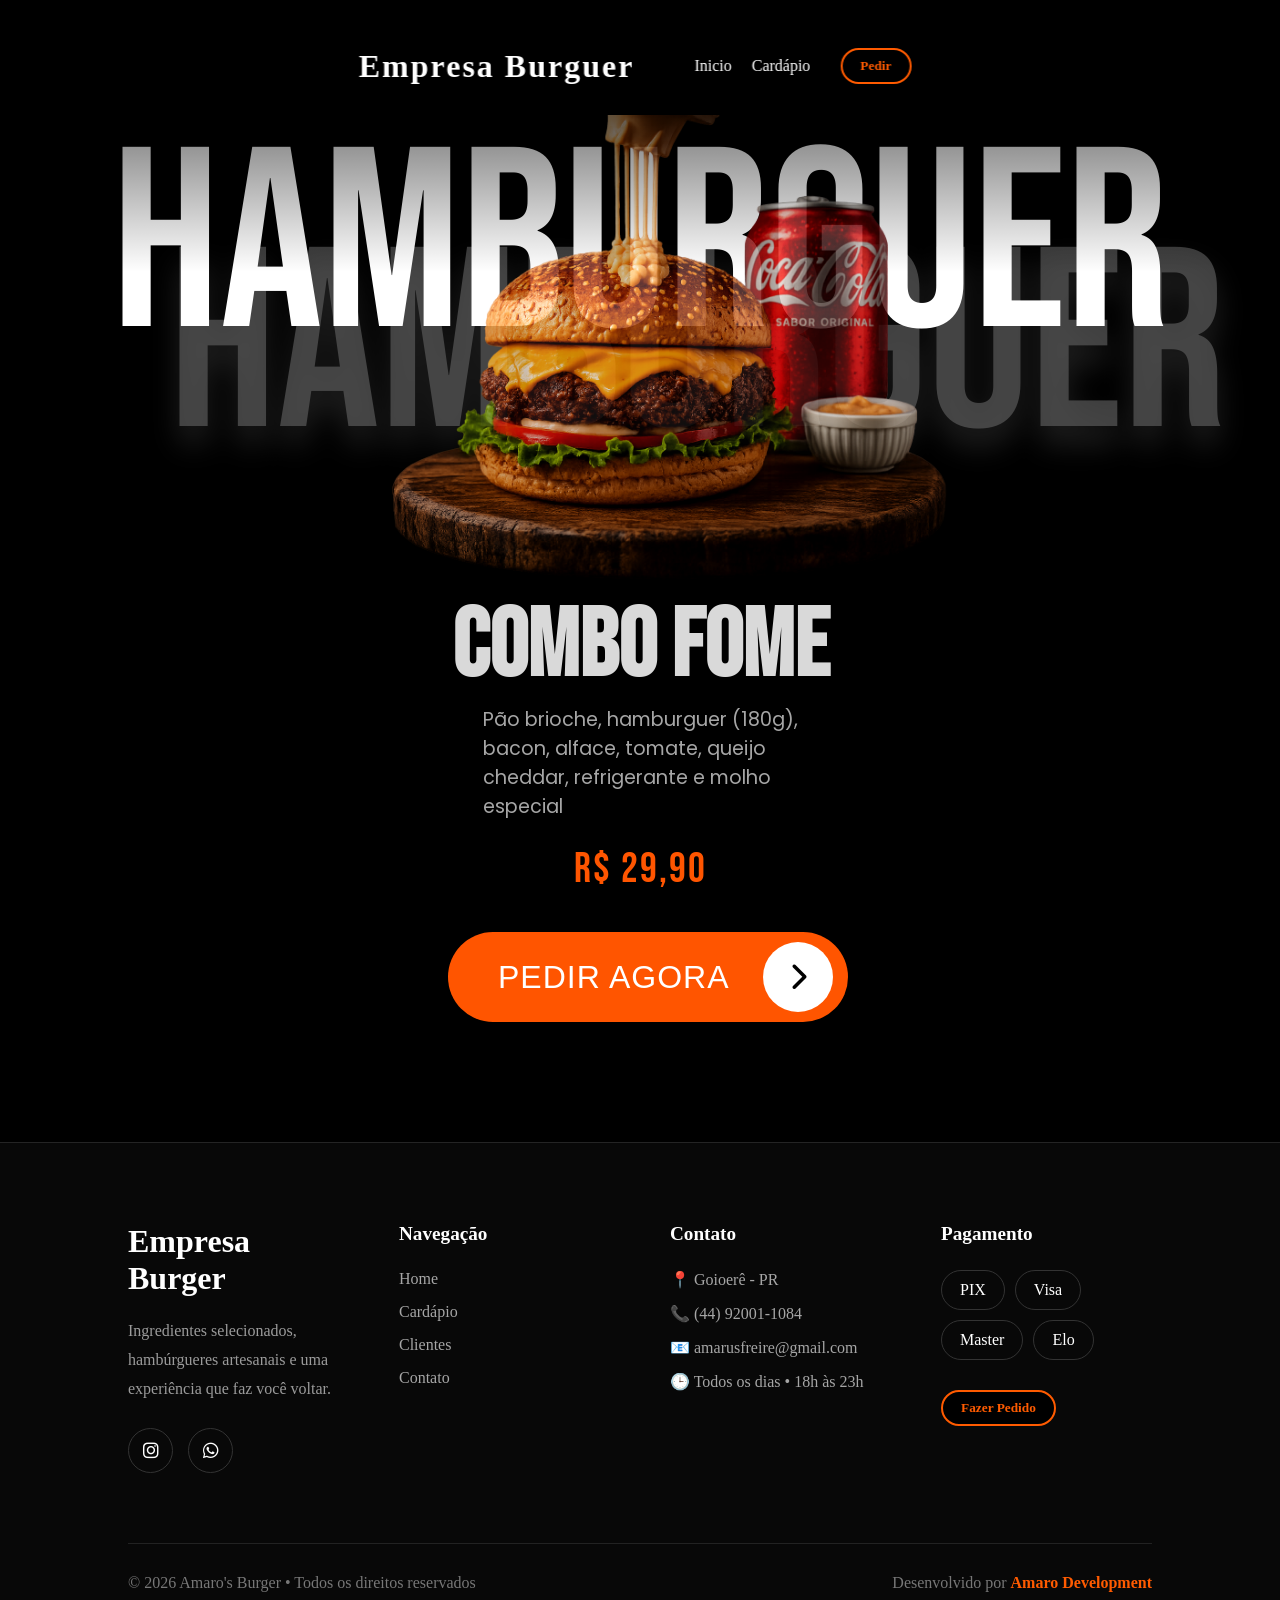
==== commit 6bb87c18: "feat: implementa fonts woff2 e arruma menu no celular" ====
--- a/html/produto.html
+++ b/html/produto.html
@@ -4,32 +4,38 @@
 <head>
     <meta charset="UTF-8">
     <meta name="viewport" content="width=device-width, initial-scale=1.0">
-    
+
     <link rel="preconnect" href="https://fonts.googleapis.com">
     <link rel="preconnect" href="https://fonts.gstatic.com" crossorigin>
-    
+
     <title>Amaro's Burger | Detalhes do Produto</title>
-    <meta name="description" content="Hambúrgueres artesanais preparados com ingredientes frescos. Veja os detalhes e peça agora pelo WhatsApp.">
+    <meta name="description"
+        content="Hambúrgueres artesanais preparados com ingredientes frescos. Veja os detalhes e peça agora pelo WhatsApp.">
     <meta name="robots" content="index, follow">
     <link rel="icon" type="image/png" href="../img/logo-PNG.png">
 
-    <link href="https://fonts.googleapis.com/css2?family=Bebas+Neue&family=Poppins:wght@400;700&display=swap" rel="stylesheet">
-
-    <link rel="stylesheet" href="https://cdnjs.cloudflare.com/ajax/libs/font-awesome/6.7.2/css/all.min.css" media="print" onload="this.media='all'">
-    
+    <link href="https://fonts.googleapis.com/css2?family=Bebas+Neue&family=Poppins:wght@400;700&display=swap"
+        rel="stylesheet">
+
+    <link rel="stylesheet" href="https://cdnjs.cloudflare.com/ajax/libs/font-awesome/6.7.2/css/all.min.css"
+        media="print" onload="this.media='all'">
+
     <link rel="stylesheet" href="../css/utils.css" media="print" onload="this.media='all'">
     <link rel="stylesheet" href="../css/produto.css" media="print" onload="this.media='all'">
-    
+
     <meta property="og:type" content="website">
     <meta property="og:title" content="Empresa Burguer | O melhor hambúrguer da cidade">
     <meta property="og:description" content="Ingredientes frescos, sabor intenso e entrega rápida.">
     <meta property="og:image" content="../img/logo-PNG.png">
     <style>
+        
+
         .navbar {
+            margin-top: 40px;
+
             display: flex;
             align-items: center;
             justify-content: center;
-            margin-top: 10px;
             z-index: 1000;
 
             position: relative;
@@ -100,10 +106,19 @@
             justify-content: center;
             border: 0;
             background: transparent;
-            color: #fff;
-            font-size: 1.4rem;
             cursor: pointer;
             z-index: 1002;
+        }
+
+        @media (max-width: 768px) {
+            .menu-toggle {
+                display: inline-flex;
+            }
+        }
+
+        .menu-toggle img {
+            width: 30px;
+            height: 30px;
         }
 
         .menu-backdrop {
@@ -158,7 +173,7 @@
     <header>
         <article class="navbar">
             <button class="menu-toggle" type="button" aria-label="Abrir menu" aria-expanded="false" data-menu-toggle>
-                <i class="fa-solid fa-bars"></i>
+                <img src="../img/hamburguer.svg" alt="Menu" width="30" height="30">
             </button>
             <a class="empresa" href="../index.html">Empresa Burguer</a>
             <nav class="menu">
--- a/css/utils.css
+++ b/css/utils.css
@@ -1,31 +1,35 @@
 @charset "UTF-8";
 
-.bebas-neue-regular {
-	font-family: "Bebas Neue", sans-serif;
+@font-face {
+	font-family: 'Poppins';
+	src: url('../fonts/Poppins/Poppins-Regular.woff2') format('woff2');
 	font-weight: 400;
 	font-style: normal;
-}
-
-
-
-.poppins-regular {
-	font-family: "Poppins", sans-serif;
+	font-display: swap;
+}
+
+@font-face {
+	font-family: 'Poppins';
+	src: url('../fonts/Poppins/Poppins-Medium.woff2') format('woff2');
+	font-weight: 500;
+	font-style: normal;
+	font-display: swap;
+}
+
+@font-face {
+	font-family: 'Poppins';
+	src: url('../fonts/Poppins/Poppins-Bold.woff2') format('woff2');
+	font-weight: 700;
+	font-style: normal;
+	font-display: swap;
+}
+
+@font-face {
+	font-family: 'Bebas Neue';
+	src: url('../fonts/Bebas_Neue/BebasNeue-Regular.woff2') format('woff2');
 	font-weight: 400;
 	font-style: normal;
-}
-
-
-
-.poppins-semibold {
-	font-family: "Poppins", sans-serif;
-	font-weight: 600;
-	font-style: normal;
-}
-
-.poppins-bold {
-	font-family: "Poppins", sans-serif;
-	font-weight: 700;
-	font-style: normal;
+	font-display: swap;
 }
 
 :root {
@@ -33,62 +37,87 @@
 	--font-text: "Poppins", sans-serif;
 }
 
+.hero-text h1,
+.destaque-title,
+.titulo-cardapio,
+.card-body h3 {
+	font-family: var(--font-title);
+}
+
+.hero-text p,
+.btn-hero-text,
+.review-user h3,
+.review-info span,
+.review-card p,
+.destaque-text,
+.feature-text,
+.categoria,
+.card-price,
+.card-body p,
+.quantity span,
+.descricao-produto,
+.pedido-modal-title,
+.pedido-modal-input,
+.pedido-modal-label,
+.pedido-choice,
+.pedido-modal-textarea,
+.pedido-modal-submit,
+.btn-pedir {
+	font-family: var(--font-text);
+}
+
 html {
 	background-color: black;
 }
 
 .btn-pedir {
-    display: inline-flex;
-    align-items: center;
-    justify-content: space-between;
-    background-color: #FF5500;
-
-    color: #FFFFFF;
-
-    font-family: 'Arial', sans-serif;
-    font-size: 32px;
-    font-weight: normal;
-    letter-spacing: 1px;
-    padding: 10px 15px 10px 20px;
+	display: inline-flex;
+	align-items: center;
+	justify-content: space-between;
+	background-color: #FF5500;
+
+	color: #FFFFFF;
+
+	font-family: 'Arial', sans-serif;
+	font-size: 32px;
+	font-weight: normal;
+	letter-spacing: 1px;
+	padding: 10px 15px 10px 20px;
 	margin-left: 35%;
 
-    border: none;
-    border-radius: 100px;
-    cursor: pointer;
-    width: 100%;
-    max-width: 400px;
-    margin: 18px auto 0;
-    transition: transform 0.2s, background-color 0.2s;
+	border: none;
+	border-radius: 100px;
+	cursor: pointer;
+	width: 100%;
+	max-width: 400px;
+	margin: 18px auto 0;
+	transition: transform 0.2s, background-color 0.2s;
 }
 
 .btn-icone {
-    display: flex;
-    align-items: center;
-    justify-content: center;
-    background-color: #FFFFFF;
-    color: #000000;
-
-    font-size: 28px;
-    font-weight: bold;
-    width: 70px;
-    height: 70px;
-    border-radius: 50%;
-    margin-left: 20px;
+	display: flex;
+	align-items: center;
+	justify-content: center;
+	background-color: #FFFFFF;
+	color: #000000;
+
+	font-size: 28px;
+	font-weight: bold;
+	width: 70px;
+	height: 70px;
+	border-radius: 50%;
+	margin-left: 20px;
 }
 
 .btn-pedir:hover {
-    background-color: #E64A00;
-    transform: scale(1.02);
+	background-color: #E64A00;
+	transform: scale(1.02);
 }
 
 .nome-produto {
 	font-family: var(--font-title);
 }
 
-.descricao-produto,
-.btn-pedir {
-	font-family: var(--font-text);
-}
 
 
 .text-gigante {
@@ -270,20 +299,30 @@
 		justify-content: center;
 		position: relative;
 	}
-
 	.menu-toggle {
 		display: inline-flex;
+		align-items: center;
+		justify-content: center;
+		border: 0;
+		color: #fff;
 		position: absolute;
 		left: 10px;
 		width: 48px;
 		height: 48px;
-		font-size: 1.6rem;
 		top: 50%;
 		transform: translateY(-50%);
+
+		cursor: pointer;
+		z-index: 1002;
+	}
+
+	.menu-toggle img {
+		width: 30px;
+		height: 30px;
 	}
 
 	.empresa {
-		margin-right: 0;
+		margin-left: 40px;
 		font-size: 1.6rem;
 		text-align: center;
 		padding-left: 36px;
@@ -349,7 +388,7 @@
 	body.menu-open {
 		overflow: hidden;
 	}
-	
+
 
 }
 
@@ -369,224 +408,222 @@
 		gap: 14px 18px;
 	}
 }
+
 .pedido-modal {
-    position: fixed;
-    inset: 0;
-    display: none;
-    align-items: center;
-    justify-content: center;
-    padding: 24px;
-    z-index: 1000;
-    overflow-y: auto;
+	position: fixed;
+	inset: 0;
+	display: none;
+	align-items: center;
+	justify-content: center;
+	padding: 24px;
+	z-index: 1000;
+	overflow-y: auto;
 }
 
 .pedido-modal.open {
-    display: flex;
+	display: flex;
 }
 
 .pedido-modal-backdrop {
-    position: absolute;
-    inset: 0;
-    background: rgba(0, 0, 0, 0.78);
-    backdrop-filter: blur(8px);
+	position: absolute;
+	inset: 0;
+	background: rgba(0, 0, 0, 0.78);
+	backdrop-filter: blur(8px);
 }
 
 .pedido-modal-panel {
-    position: relative;
-    width: min(840px, 100%);
-    max-height: calc(100vh - 48px);
-    overflow-y: auto;
-    background: #050505;
-    border: 1px solid rgba(255, 255, 255, 0.18);
-    border-radius: 26px;
-    padding: 36px 34px 30px;
-    z-index: 1;
+	position: relative;
+	width: min(840px, 100%);
+	max-height: calc(100vh - 48px);
+	overflow-y: auto;
+	background: #050505;
+	border: 1px solid rgba(255, 255, 255, 0.18);
+	border-radius: 26px;
+	padding: 36px 34px 30px;
+	z-index: 1;
 }
 
 .pedido-modal-address {
-    display: none;
-    margin-bottom: 22px;
+	display: none;
+	margin-bottom: 22px;
 }
 
 .pedido-modal-address.visible {
-    display: block;
+	display: block;
 }
 
 .pedido-modal-subtitle-address {
-    margin-bottom: 18px;
+	margin-bottom: 18px;
 }
 
 .pedido-modal-address-grid {
-    display: grid;
-    grid-template-columns: repeat(3, minmax(0, 1fr));
-    gap: 18px;
+	display: grid;
+	grid-template-columns: repeat(3, minmax(0, 1fr));
+	gap: 18px;
 }
 
 .pedido-modal-close {
-    position: absolute;
-    top: 16px;
-    right: 18px;
-    width: 42px;
-    height: 42px;
-    border: none;
-    border-radius: 50%;
-    background: transparent;
-    color: rgba(255, 255, 255, 0.65);
-    font-size: 2rem;
-    cursor: pointer;
+	position: absolute;
+	top: 16px;
+	right: 18px;
+	width: 42px;
+	height: 42px;
+	border: none;
+	border-radius: 50%;
+	background: transparent;
+	color: rgba(255, 255, 255, 0.65);
+	font-size: 2rem;
+	cursor: pointer;
 }
 
 .pedido-modal-title {
-    max-width: 360px;
-    margin-bottom: 34px;
-    color: #fff;
-    font-family: var(--font-text);
-    font-size: 2.2rem;
-    line-height: 1.1;
-    font-weight: 500;
+	max-width: 360px;
+	margin-bottom: 34px;
+	color: #fff;
+	font-size: 2.2rem;
+	line-height: 1.1;
+	font-weight: 500;
 }
 
 .pedido-modal-client {
-    display: flex;
-    align-items: center;
-    gap: 30px;
-    flex-wrap: wrap;
-    margin-bottom: 26px;
+	display: flex;
+	align-items: center;
+	gap: 30px;
+	flex-wrap: wrap;
+	margin-bottom: 26px;
 }
 
 .pedido-modal-input {
-    width: 100%;
-    height: 58px;
-    border-radius: 16px;
-    border: 2px solid #ff5b00;
-    background: #111;
-    color: #fff;
-    padding: 0 20px;
-    font-family: var(--font-text);
-    font-size: 1.2rem;
-    outline: none;
+	width: 100%;
+	height: 58px;
+	border-radius: 16px;
+	border: 2px solid #ff5b00;
+	background: #111;
+	color: #fff;
+	padding: 0 20px;
+	font-size: 1.2rem;
+	outline: none;
 }
 
 .pedido-modal-input::placeholder {
-    color: rgba(255, 255, 255, 0.42);
+	color: rgba(255, 255, 255, 0.42);
 }
 
 .pedido-modal-delivery {
-    display: flex;
-    align-items: center;
-    gap: 18px;
-    flex-wrap: wrap;
+	display: flex;
+	align-items: center;
+	gap: 18px;
+	flex-wrap: wrap;
 }
 
 .pedido-modal-label {
-    color: rgba(255, 255, 255, 0.78);
-    font-family: var(--font-text);
-    font-size: 1.35rem;
-    font-weight: 600;
+	color: rgba(255, 255, 255, 0.78);
+	font-size: 1.35rem;
+	font-weight: 600;
 }
 
 .pedido-choice {
-    width: 56px;
-    height: 56px;
-    border-radius: 50%;
-    border: 1px solid #ff5b00;
-    background: transparent;
-    color: rgba(255, 255, 255, 0.62);
-    font-family: var(--font-text);
-    font-size: 0.95rem;
-    cursor: pointer;
+	width: 56px;
+	height: 56px;
+	border-radius: 50%;
+	border: 1px solid #ff5b00;
+	background: transparent;
+	color: rgba(255, 255, 255, 0.62);
+	font-size: 0.95rem;
+	cursor: pointer;
 }
 
 .pedido-choice.active {
-    background: #111;
-    color: #fff;
-    box-shadow: 0 0 0 1px rgba(255, 91, 0, 0.25) inset;
+	background: #111;
+	color: #fff;
+	box-shadow: 0 0 0 1px rgba(255, 91, 0, 0.25) inset;
 }
 
 .pedido-modal-subtitle {
-    color: #fff;
-    font-family: var(--font-title);
-    font-size: 3rem;
-    letter-spacing: 1px;
-    margin-bottom: 20px;
+	color: #fff;
+	font-family: var(--font-title);
+	font-size: 3rem;
+	letter-spacing: 1px;
+	margin-bottom: 20px;
 }
 
 .pedido-modal-textarea {
-    width: 100%;
-    min-height: 180px;
-    resize: none;
-    border-radius: 24px;
-    border: 1px solid rgba(255, 255, 255, 0.45);
-    background: #151515;
-    color: rgba(255, 255, 255, 0.9);
-    padding: 22px 24px;
-    font-family: var(--font-text);
-    font-size: 1.08rem;
-    line-height: 1.6;
-    outline: none;
-    margin-bottom: 32px;
+	width: 100%;
+	min-height: 180px;
+	resize: none;
+	border-radius: 24px;
+	border: 1px solid rgba(255, 255, 255, 0.45);
+	background: #151515;
+	color: rgba(255, 255, 255, 0.9);
+	padding: 22px 24px;
+	font-size: 1.08rem;
+	line-height: 1.6;
+	outline: none;
+	margin-bottom: 32px;
 }
 
 .pedido-modal-submit {
-    display: inline-flex;
-    align-items: center;
-    justify-content: space-between;
-    gap: 18px;
-    min-width: 320px;
-    height: 72px;
-    padding: 0 10px 0 34px;
-    border: none;
-    border-radius: 999px;
-    background: #ff5b00;
-    color: #fff;
-    font-family: var(--font-text);
-    font-size: 1.15rem;
-    cursor: pointer;
-    box-shadow: 0 18px 40px rgba(255, 91, 0, 0.22);
+	display: inline-flex;
+	align-items: center;
+	justify-content: space-between;
+	gap: 18px;
+	min-width: 320px;
+	height: 72px;
+	padding: 0 10px 0 34px;
+	border: none;
+	border-radius: 999px;
+	background: #ff5b00;
+	color: #fff;
+	font-size: 1.15rem;
+	cursor: pointer;
+	box-shadow: 0 18px 40px rgba(255, 91, 0, 0.22);
 }
 
 .pedido-modal-arrow {
-    width: 60px;
-    height: 60px;
-    border-radius: 50%;
-    display: inline-flex;
-    align-items: center;
-    justify-content: center;
-    background: #fff;
-    color: #000;
-    font-size: 1.8rem;
-    font-weight: 700;
+	width: 60px;
+	height: 60px;
+	border-radius: 50%;
+	display: inline-flex;
+	align-items: center;
+	justify-content: center;
+	background: #fff;
+	color: #000;
+	font-size: 1.8rem;
+	font-weight: 700;
 }
 
 @media(max-width:768px) {
-    .pedido-modal-panel {
-        max-height: calc(100vh - 32px);
-        padding: 28px 20px 24px;
-    }
-    .pedido-modal-address-grid {
-        grid-template-columns: 1fr;
-    }
-
-    .pedido-modal-title {
-        max-width: 100%;
-        font-size: 1.8rem;
-    }
-
-    .pedido-modal-subtitle {
-        font-size: 2.2rem;
-    }
-
-    .pedido-modal-submit {
-        width: 100%;
-        min-width: 0;
-    }
-	.btn-pedir{
+	.pedido-modal-panel {
+		max-height: calc(100vh - 32px);
+		padding: 28px 20px 24px;
+	}
+
+	.pedido-modal-address-grid {
+		grid-template-columns: 1fr;
+	}
+
+	.pedido-modal-title {
+		max-width: 100%;
+		font-size: 1.8rem;
+	}
+
+	.pedido-modal-subtitle {
+		font-size: 2.2rem;
+	}
+
+	.pedido-modal-submit {
+		width: 100%;
+		min-width: 0;
+	}
+
+	.btn-pedir {
 		width: 90%;
 		margin-left: 5%;
 	}
 }
-@media(min-width:769px){
-	.btn-pedir{
+
+@media(min-width:769px) {
+	.btn-pedir {
 		margin-left: 35%;
 	}
 }
--- a/css/produto.css
+++ b/css/produto.css
@@ -205,7 +205,6 @@
     max-width: 360px;
     margin-bottom: 34px;
     color: #fff;
-    font-family: var(--font-text);
     font-size: 2.2rem;
     line-height: 1.1;
     font-weight: 500;
@@ -227,7 +226,6 @@
     background: #111;
     color: #fff;
     padding: 0 20px;
-    font-family: var(--font-text);
     font-size: 1.2rem;
     outline: none;
 }
@@ -245,7 +243,6 @@
 
 .pedido-modal-label {
     color: rgba(255, 255, 255, 0.78);
-    font-family: var(--font-text);
     font-size: 1.35rem;
     font-weight: 600;
 }
@@ -257,7 +254,6 @@
     border: 1px solid #ff5b00;
     background: transparent;
     color: rgba(255, 255, 255, 0.62);
-    font-family: var(--font-text);
     font-size: 0.95rem;
     cursor: pointer;
 }
@@ -285,7 +281,6 @@
     background: #151515;
     color: rgba(255, 255, 255, 0.9);
     padding: 22px 24px;
-    font-family: var(--font-text);
     font-size: 1.08rem;
     line-height: 1.6;
     outline: none;
@@ -304,7 +299,6 @@
     border-radius: 999px;
     background: #ff5b00;
     color: #fff;
-    font-family: var(--font-text);
     font-size: 1.15rem;
     cursor: pointer;
     box-shadow: 0 18px 40px rgba(255, 91, 0, 0.22);
@@ -325,6 +319,8 @@
 
 @media(max-width:768px) {
 
+    
+
     .text-gigante{
         font-size: 5.8rem;
         line-height: 50px;
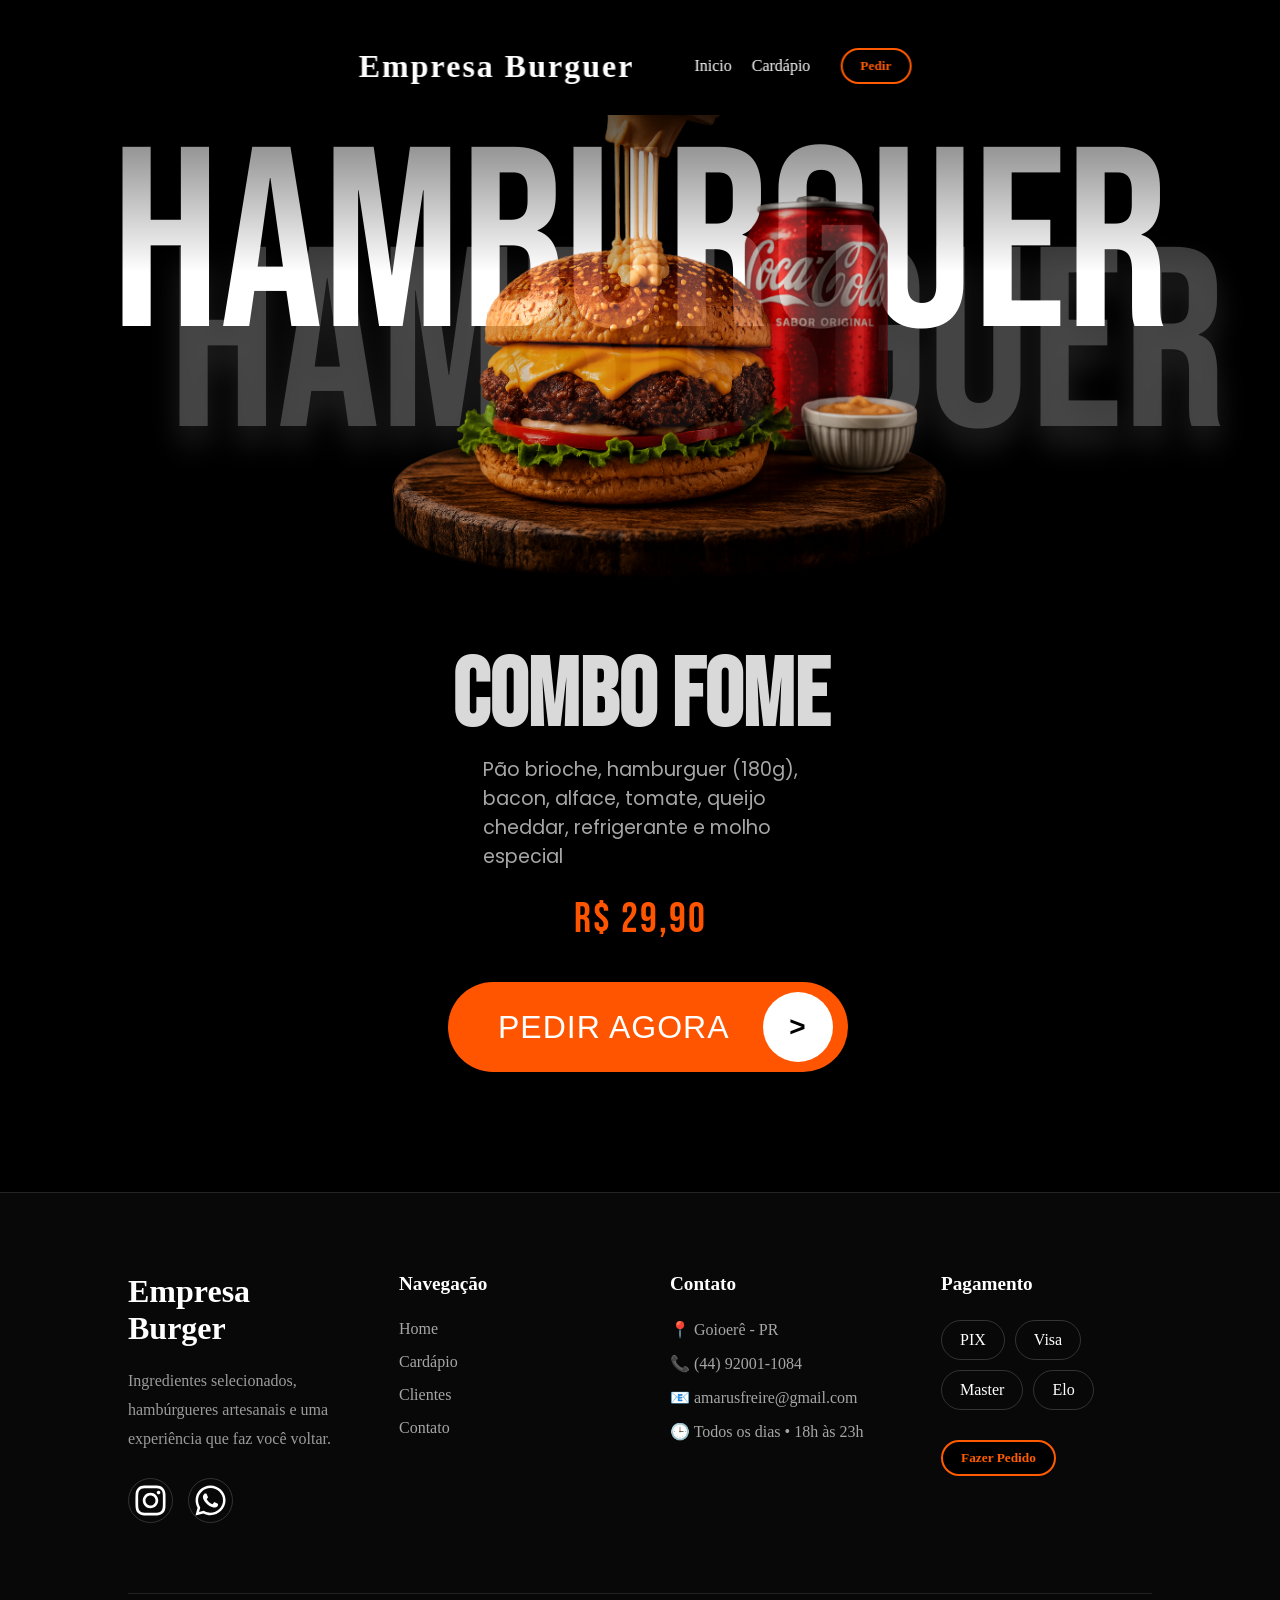
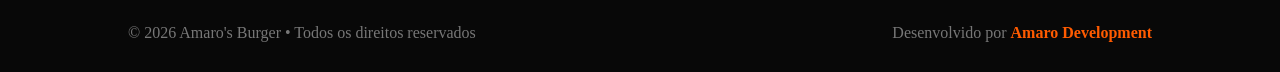
==== commit 3880d4f0: "feat: implementa svgs, tamanho de imagens nativas" ====
--- a/html/produto.html
+++ b/html/produto.html
@@ -4,21 +4,12 @@
 <head>
     <meta charset="UTF-8">
     <meta name="viewport" content="width=device-width, initial-scale=1.0">
-
-    <link rel="preconnect" href="https://fonts.googleapis.com">
-    <link rel="preconnect" href="https://fonts.gstatic.com" crossorigin>
 
     <title>Amaro's Burger | Detalhes do Produto</title>
     <meta name="description"
         content="Hambúrgueres artesanais preparados com ingredientes frescos. Veja os detalhes e peça agora pelo WhatsApp.">
     <meta name="robots" content="index, follow">
     <link rel="icon" type="image/png" href="../img/logo-PNG.png">
-
-    <link href="https://fonts.googleapis.com/css2?family=Bebas+Neue&family=Poppins:wght@400;700&display=swap"
-        rel="stylesheet">
-
-    <link rel="stylesheet" href="https://cdnjs.cloudflare.com/ajax/libs/font-awesome/6.7.2/css/all.min.css"
-        media="print" onload="this.media='all'">
 
     <link rel="stylesheet" href="../css/utils.css" media="print" onload="this.media='all'">
     <link rel="stylesheet" href="../css/produto.css" media="print" onload="this.media='all'">
@@ -205,7 +196,7 @@
                 <span class="preco-produto" data-product-price>R$ 29,90</span>
                 <button class="btn-pedir buy-btn">
                     PEDIR AGORA
-                    <span class="btn-icone"><i class="fa-solid fa-chevron-right"></i></span>
+                    <span class="btn-icone">></span>
                 </button>
 
             </article>
@@ -267,8 +258,8 @@
                 </p>
 
                 <div class="socials">
-                    <a href="https://www.instagram.com/amarus_freire/"><i class="fa-brands fa-instagram"></i></a>
-                    <a href="https://wa.me/5544920011084"><i class="fa-brands fa-whatsapp"></i></a>
+                    <a href="https://www.instagram.com/amarus_freire/"><img src="../img/instagram.svg" alt="instagram"></a>
+                    <a href="https://wa.me/5544920011084"><img src="../img/whatsapp.svg" alt="whatsapp"></a>
                 </div>
             </div>
 
--- a/css/utils.css
+++ b/css/utils.css
@@ -108,6 +108,10 @@
 	border-radius: 50%;
 	margin-left: 20px;
 }
+.btn-icone img {
+	width: 100%;
+	height: 100%;
+}
 
 .btn-pedir:hover {
 	background-color: #E64A00;
--- a/css/produto.css
+++ b/css/produto.css
@@ -40,8 +40,6 @@
 
 .container img {
     position: absolute;
-    /* height: min(80vh, 1000px);
-    width: auto; */
     width: 700px;
     height: 700px;
     object-fit: contain;
@@ -53,7 +51,7 @@
 }
 
 .info {
-    margin-top: 190px;
+    margin-top: 240px;
     display: flex;
     flex-direction: column;
 }
@@ -127,6 +125,7 @@
     border-radius: 50%;
     margin-left: 20px;
 }
+
 
 .btn-pedir:hover {
     background-color: #E64A00;
